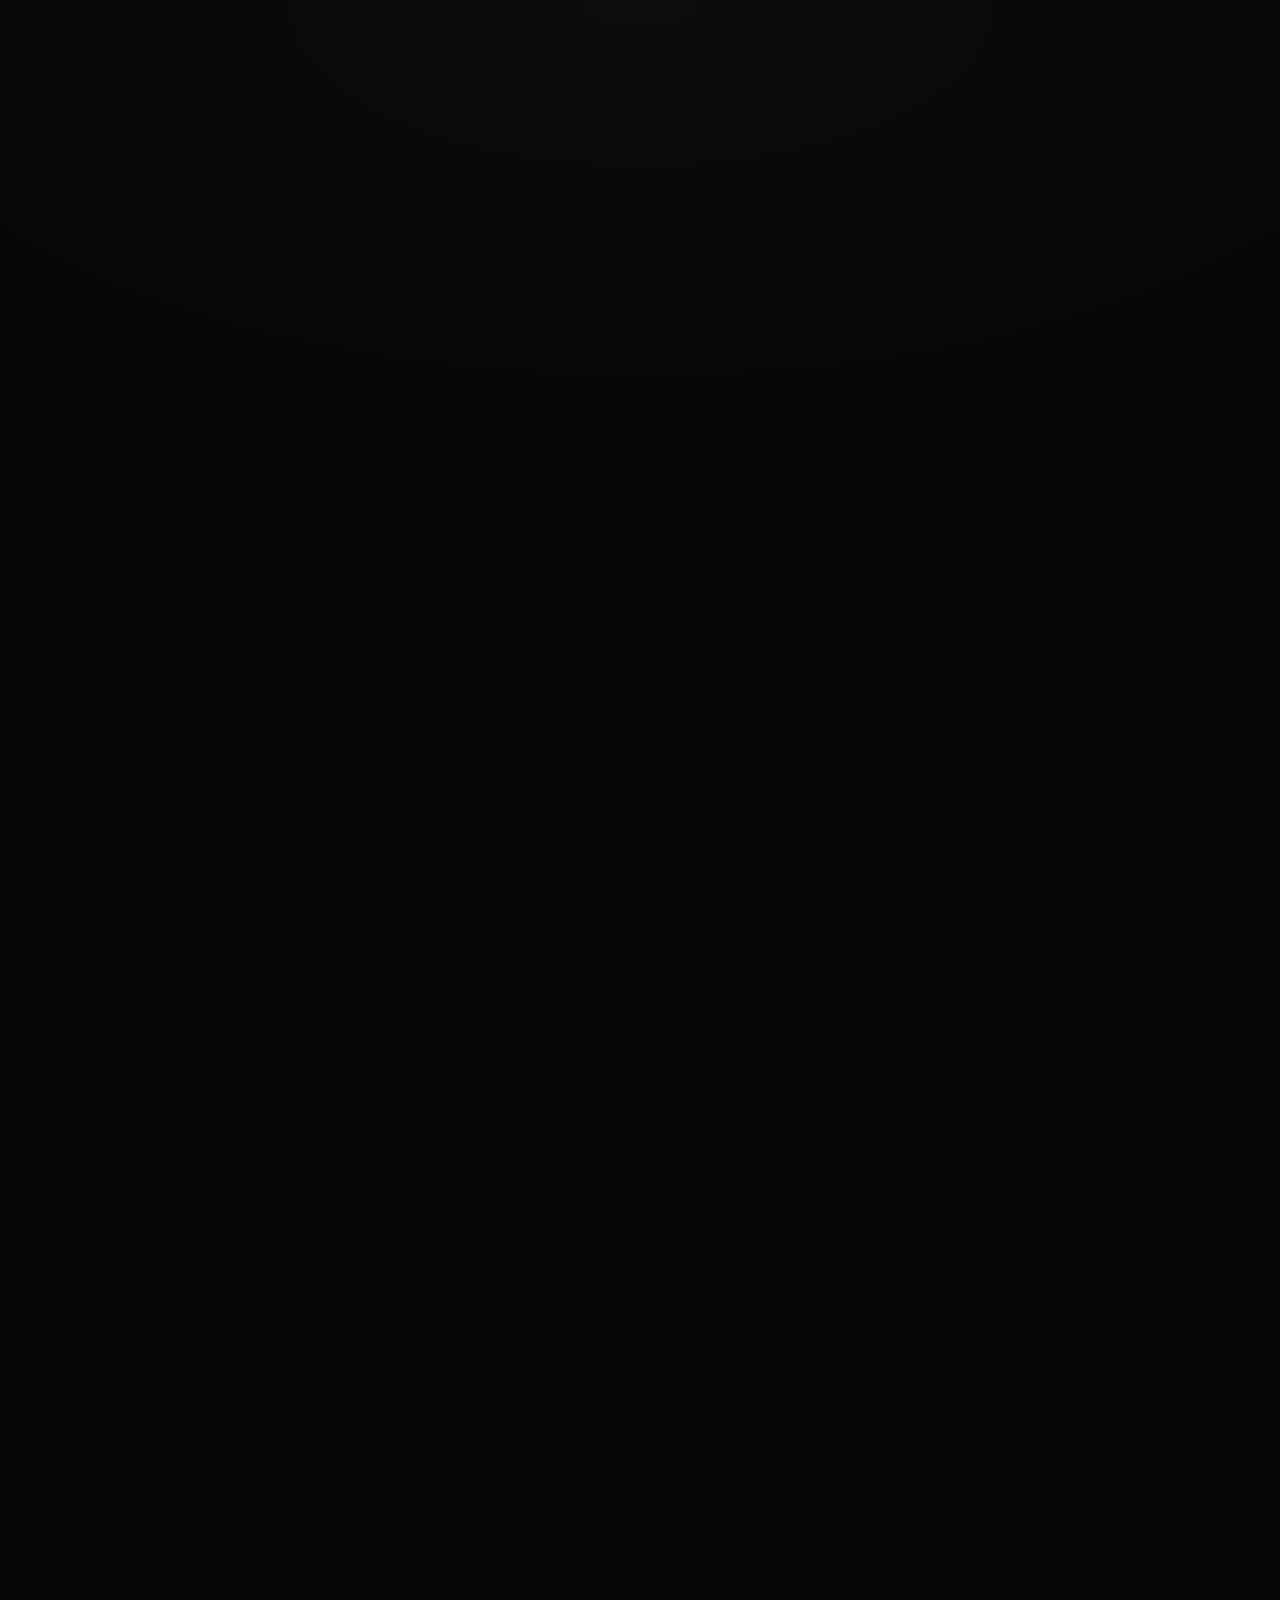
==== components/claude-prompt-box/index.html @ e4490ef9 "Initial asset library for shortform-video skill GrowthStackr video asset repo (HyperFrames): frame.m" ====
<!DOCTYPE html>
<html lang="sv" data-resolution="portrait">
  <head>
    <meta charset="UTF-8" />
    <meta name="viewport" content="width=1080, height=1920" />
    <title>Claude Code prompt box</title>
    <link
      rel="stylesheet"
      href="https://fonts.googleapis.com/css2?family=Inter:wght@400;500;700;800&family=Instrument+Serif:ital@1&display=swap"
    />
    <script src="https://cdn.jsdelivr.net/npm/gsap@3.14.2/dist/gsap.min.js"></script>
    <link rel="stylesheet" href="style.css" />
  </head>
  <body>
    <!-- ── PROPS — the skill edits this per video ── -->
    <script>
      window.PROMPT_BOX_PROPS = {
        mode: "dark", // "dark" | "light"
        accentColor: "#ff5b49", // overrides --coral
        appName: "claude", // label in the header
        promptText: "Bygg ett personaliserat outbound-system i skala", // types out
        cwd: "~/growthstackr", // small path hint in the header
      };
    </script>

    <div
      id="root"
      data-composition-id="claude-prompt-box"
      data-start="0"
      data-duration="3.6"
      data-width="1080"
      data-height="1920"
    >
      <div class="backdrop"></div>

      <div class="pb-wrap clip" data-start="0" data-duration="3.6" data-track-index="3">
        <div class="pb-box">
          <div class="pb-header">
            <span class="pb-dot"></span>
            <span class="pb-app" id="pb-app"></span>
            <span class="pb-cwd" id="pb-cwd"></span>
          </div>
          <div class="pb-body">
            <span class="pb-caret-symbol">&gt;</span>
            <span class="pb-text" id="pb-text"></span><span class="pb-cursor" id="pb-cursor"></span>
          </div>
          <div class="pb-footer">
            <span class="pb-hint">esc to interrupt</span>
            <span class="pb-send" id="pb-send">↵ send</span>
          </div>
        </div>
      </div>
    </div>

    <script src="animation.js"></script>
  </body>
</html>
---- components/claude-prompt-box/style.css ----
/* claude-prompt-box — re-skin by overriding these vars from frame.md */
:root {
  --canvas: #050505;
  --charcoal: #1c1f22;
  --slate: #344054;
  --offwhite: #f0f0f0;
  --white: #ffffff;
  --cream: #fafafa;
  --coral: #ff5b49;
  --violet: #7f56d9;

  --bg: var(--canvas);
  --box-bg: #0e1012;
  --box-border: #23272c;
  --fg: var(--white);
  --fg-muted: #8b939b;
}

* { margin: 0; padding: 0; box-sizing: border-box; }
html, body {
  width: 1080px;
  height: 1920px;
  overflow: hidden;
  background: var(--bg);
  font-family: "Inter", system-ui, sans-serif;
  -webkit-font-smoothing: antialiased;
}

#root { position: absolute; inset: 0; }
.backdrop {
  position: absolute; inset: 0;
  background: radial-gradient(120% 80% at 50% 0%, #0b0c0e 0%, var(--bg) 60%);
}
body.light { --bg: var(--cream); --box-bg: #ffffff; --box-border: #e4e7ec; --fg: #0a0a0a; --fg-muted: #667085; }
body.light .backdrop { background: radial-gradient(120% 80% at 50% 0%, #ffffff 0%, var(--cream) 60%); }

.pb-wrap {
  position: absolute; inset: 0;
  display: flex; align-items: center; justify-content: center;
  padding: 96px 72px;
  z-index: 3;
}

.pb-box {
  width: 100%;
  background: var(--box-bg);
  border: 1px solid var(--box-border);
  border-radius: 28px;
  box-shadow: 0 40px 100px rgba(0, 0, 0, 0.55);
  overflow: hidden;
}

.pb-header {
  display: flex; align-items: center; gap: 20px;
  padding: 36px 44px;
  border-bottom: 1px solid var(--box-border);
}
.pb-dot { width: 22px; height: 22px; border-radius: 50%; background: var(--coral); flex: 0 0 auto; }
.pb-app { font-size: 40px; font-weight: 700; color: var(--fg); }
.pb-cwd { margin-left: auto; font-size: 32px; font-weight: 500; color: var(--fg-muted); }

.pb-body {
  padding: 56px 44px;
  min-height: 360px;
  display: flex; align-items: flex-start; gap: 20px;
  font-size: 58px; font-weight: 500; line-height: 1.25;
}
.pb-caret-symbol { color: var(--coral); font-weight: 800; flex: 0 0 auto; }
.pb-text { color: var(--fg); white-space: pre-wrap; }
.pb-cursor {
  display: inline-block; width: 26px; height: 64px;
  background: var(--coral); margin-left: 6px; transform: translateY(8px);
}

.pb-footer {
  display: flex; align-items: center;
  padding: 32px 44px;
  border-top: 1px solid var(--box-border);
}
.pb-hint { font-size: 30px; font-weight: 500; color: var(--fg-muted); }
.pb-send {
  margin-left: auto;
  font-size: 32px; font-weight: 700; color: var(--white);
  background: var(--coral);
  padding: 16px 32px; border-radius: 14px;
}
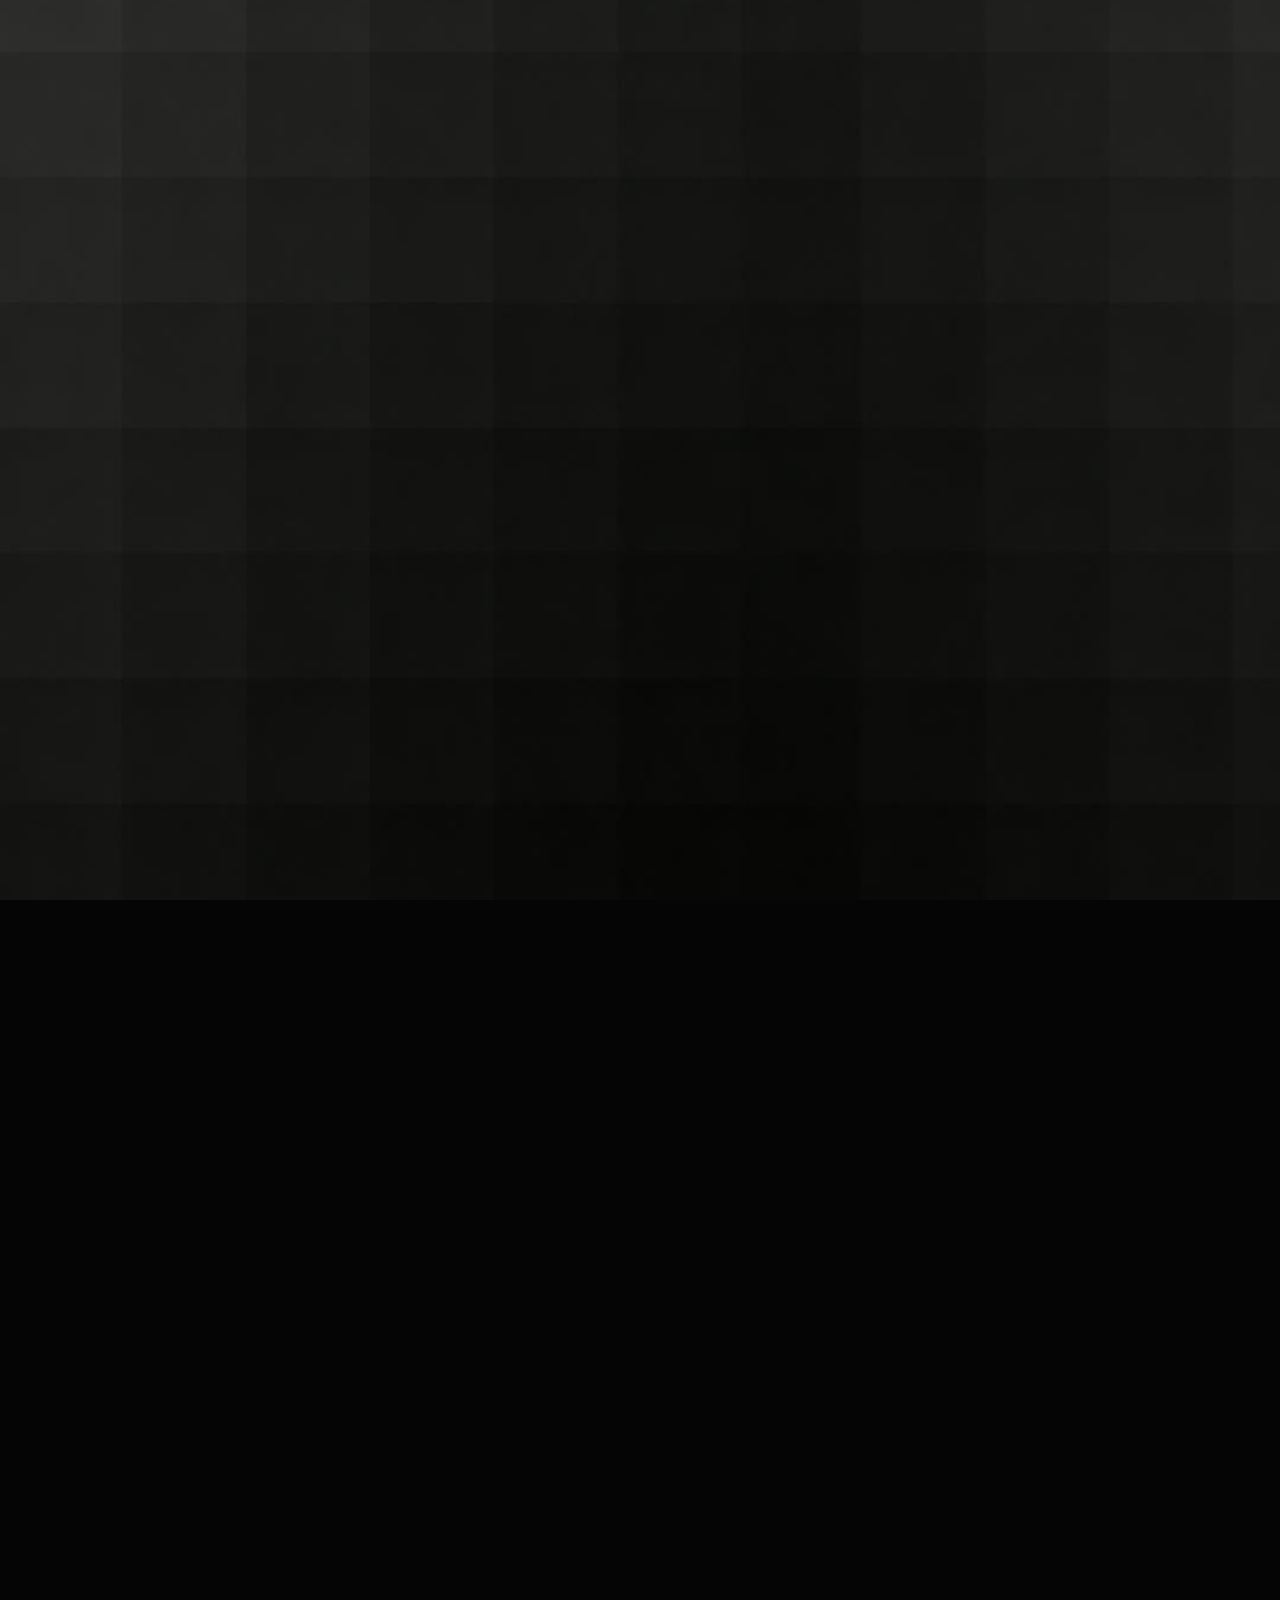
==== commit 9d6ba282: "feat(components): add brand scene-ground backgrounds (dark/cream/coral) Three brand background groun" ====
--- a/components/claude-prompt-box/index.html
+++ b/components/claude-prompt-box/index.html
@@ -16,6 +16,7 @@
     <script>
       window.PROMPT_BOX_PROPS = {
         mode: "dark", // "dark" | "light"
+        ground: "dark", // scene background: "dark" | "cream" | "coral" | "none" (flat). Defaults to dark/cream by mode.
         accentColor: "#ff5b49", // overrides --coral
         appName: "claude", // label in the header
         promptText: "Bygg ett personaliserat outbound-system i skala", // types out
--- a/components/claude-prompt-box/style.css
+++ b/components/claude-prompt-box/style.css
@@ -14,6 +14,7 @@
   --box-border: #23272c;
   --fg: var(--white);
   --fg-muted: #8b939b;
+  --ground-url: none; /* scene background image; set by animation.js from the `ground` prop */
 }
 
 * { margin: 0; padding: 0; box-sizing: border-box; }
@@ -33,6 +34,10 @@
 }
 body.light { --bg: var(--cream); --box-bg: #ffffff; --box-border: #e4e7ec; --fg: #0a0a0a; --fg-muted: #667085; }
 body.light .backdrop { background: radial-gradient(120% 80% at 50% 0%, #ffffff 0%, var(--cream) 60%); }
+/* scene ground image (brand backgrounds) — replaces the radial gradient when set */
+.backdrop.has-ground {
+  background: var(--ground-url) center / cover no-repeat, var(--bg);
+}
 
 .pb-wrap {
   position: absolute; inset: 0;
